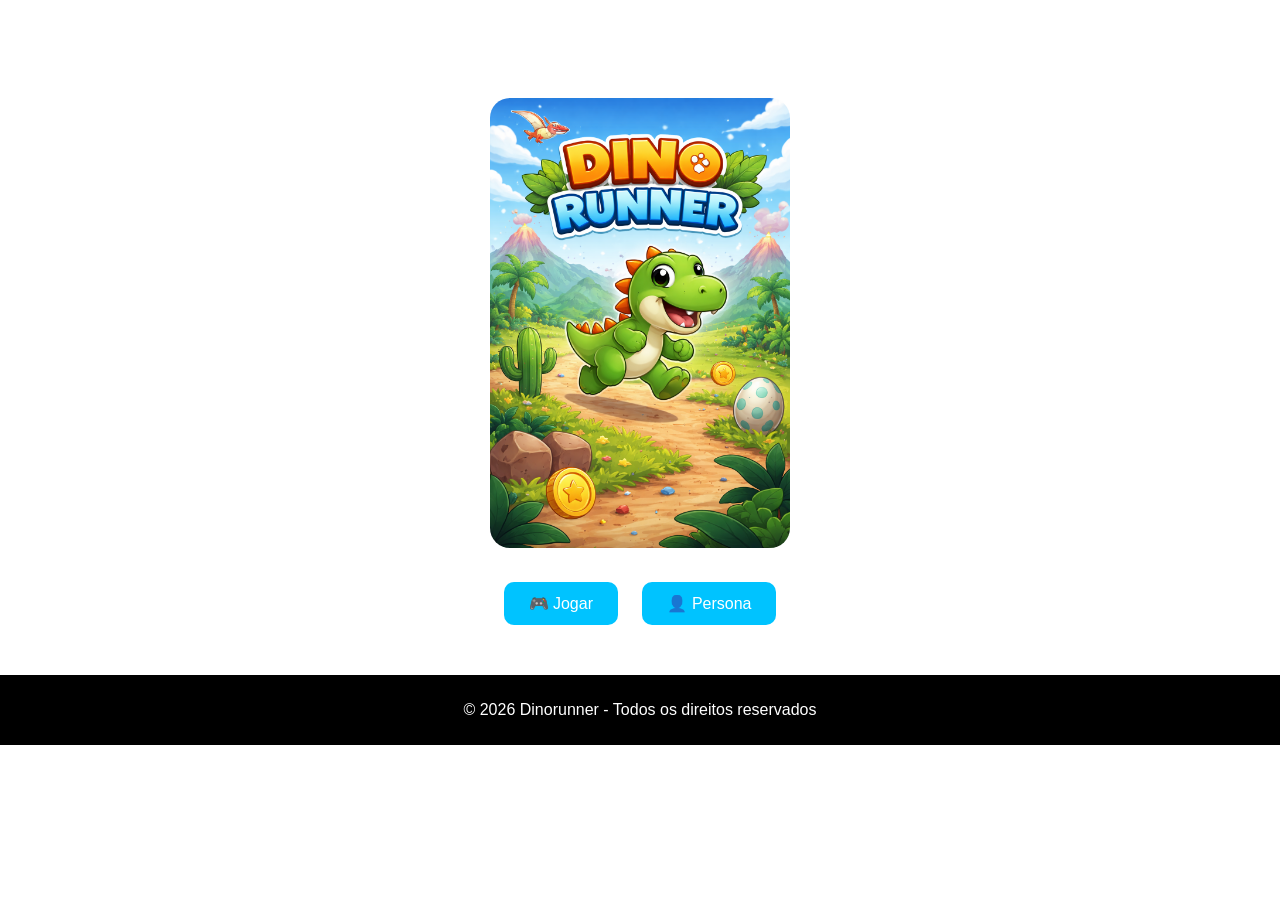
==== index.html @ efaf49b2 "Update index.html" ====
<!DOCTYPE html>
<html lang="pt-br">
<head>
  <meta charset="UTF-8">
  <meta name="viewport" content="width=device-width, initial-scale=1.0">
  <title>DinoRunner</title>
  <link rel="stylesheet" href="style.css">
</head>

<body>

  <header>
    <h1>DinoRunner</h1>
  </header>

  <section class="preview">

    <img src="dino.png.png" class="imagem-jogo">
    <div class="botoes">
      <a href="#" class="botao">🎮 Jogar</a>
      <a href="persona_dino_runner_com_imagem.pdf" target="_blank" class="botao">👤 Persona</a>
    </div>

   </section>

 <footer>
   <p>© 2026 Dinorunner - Todos os direitos reservados</p>
 </footer>

 </body>
 </html>
</body>
</html>
---- style.css ----
body {
  margin: 0;
  font-family: Arial, sans-serif;
  background: url("img_fundo.png.png") no-repeat center center fixed;
  background-size: cover;
  color: white;
  text-align: center;
}

  background-size: cover;
  color: white;
  text-align: center;
}

header {
  background: rgba(0,0,0,0.6);
  padding: 20px;
}

.preview {
  margin-top: 40px;
}

.imagem-jogo {
  width: 300px;
  border-radius: 20px;
}

.botoes {
  margin-top: 20px;
}

.botao {
  display: inline-block;
  margin: 10px;
  padding: 12px 25px;
  background: #00c3ff;
  color: white;
  text-decoration: none;
  border-radius: 10px;
  font-size: 16px;
}

footer {
  background: black;
  padding: 10px;
  margin-top: 40px;
}
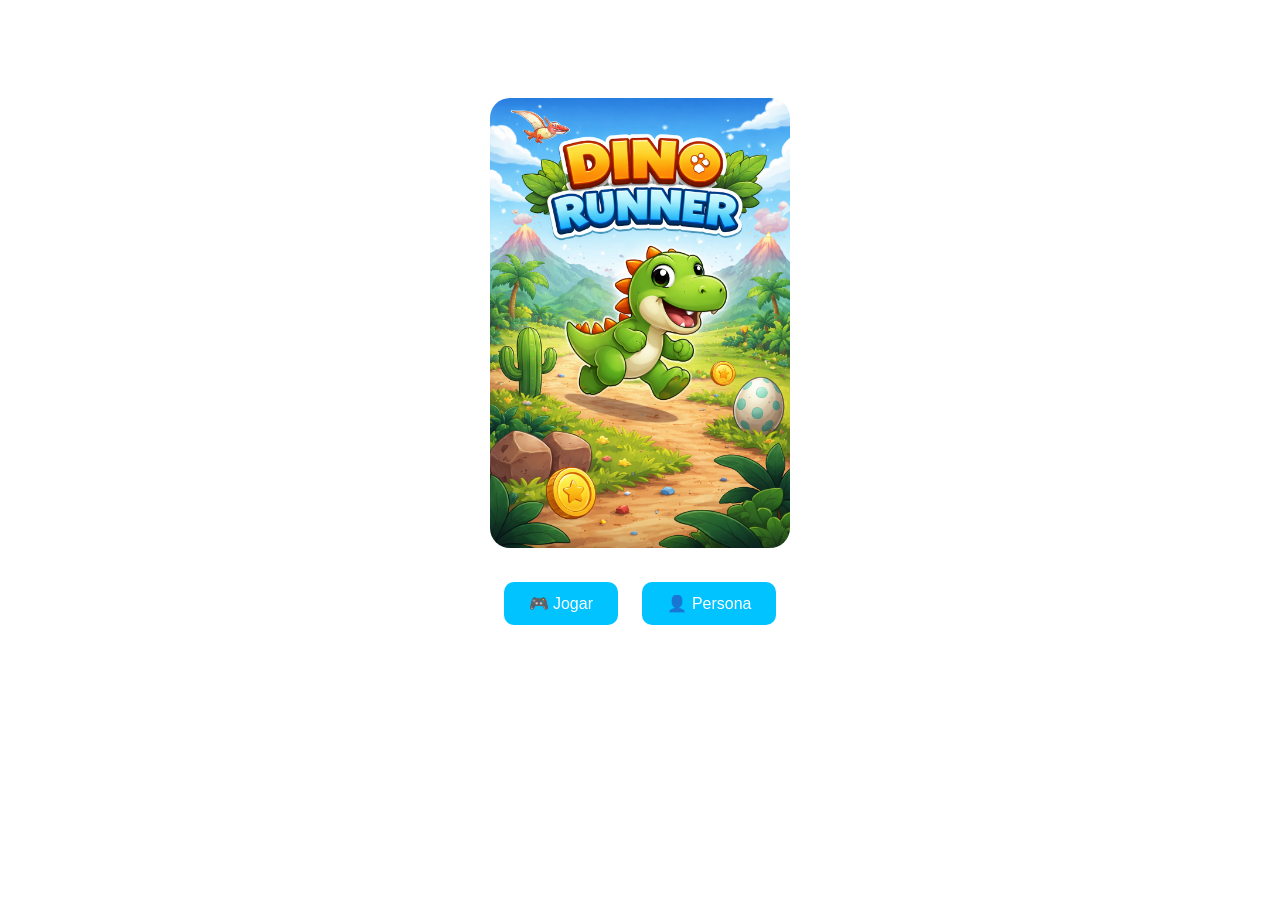
==== commit 64d346e8: "Update index.html" ====
--- a/index.html
+++ b/index.html
@@ -8,25 +8,29 @@
 </head>
 
 <body>
-
-  <header>
-    <h1>DinoRunner</h1>
+ <header class="topo">
+   <h1>DinoRunner</h1>
+ </header>
   </header>
 
   <section class="preview">
 
-    <img src="dino.png.png" class="imagem-jogo">
-    <div class="botoes">
-      <a href="#" class="botao">🎮 Jogar</a>
-      <a href="persona_dino_runner_com_imagem.pdf" target="_blank" class="botao">👤 Persona</a>
-    </div>
+  <img src="dino.png.png" class="imagem-jogo">
 
-   </section>
+  <div class="botoes">
+    <a href="#" class="botao">🎮 Jogar</a>
+    <a href="persona_dino_runner_com_imagem.pdf" target="_blank" class="botao">👤 Persona</a>
+  </div>
 
- <footer>
-   <p>© 2026 Dinorunner - Todos os direitos reservados</p>
- </footer>
+  <div class="sobre">
+    <h2>Sobre o jogo</h2>
+    <p>
+      Prepare-se para correr! Dino Runner é um jogo emocionante onde você controla
+      um dinossauro veloz, desviando de obstáculos e buscando o maior recorde possível.
+    </p>
+  </div>
 
+</section>
  </body>
  </html>
 </body>
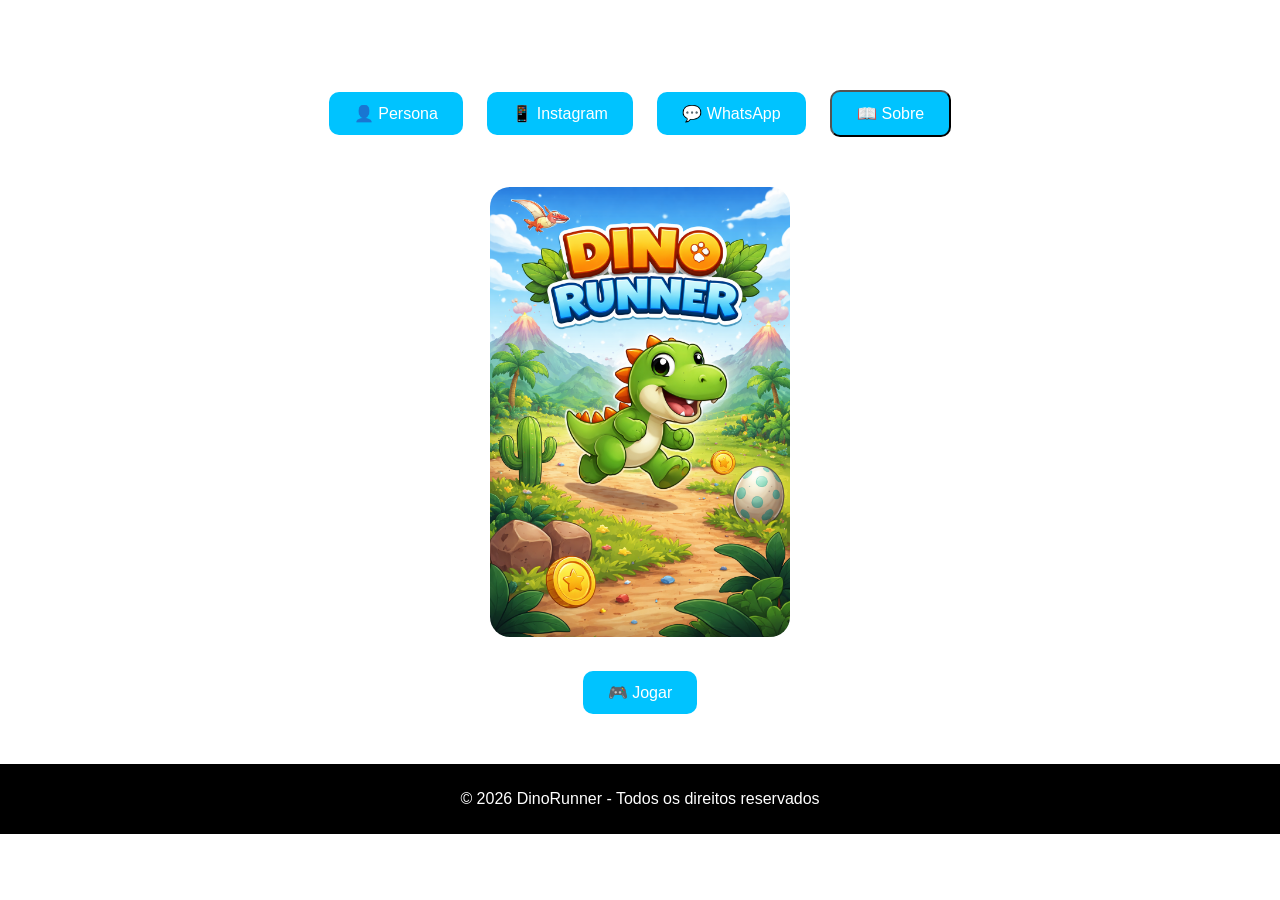
==== commit 77eb0655: "Refactor index.html structure and content" ====
--- a/index.html
+++ b/index.html
@@ -8,30 +8,54 @@
 </head>
 
 <body>
- <header class="topo">
-   <h1>DinoRunner</h1>
- </header>
+
+  <!-- TOPO -->
+  <header class="topo">
+    <h1>DinoRunner</h1>
+
+    <div class="botoes-topo">
+      <a href="persona_dino_runner_com_imagem.pdf" class="botao">👤 Persona</a>
+      <a href="https://www.instagram.com/renatoveigaa/" target="_blank" class="botao">📱 Instagram</a>
+      <a href="https://wa.me/5544997088565" target="_blank" class="botao">💬 WhatsApp</a>
+      <button onclick="mostrarSobre()" class="botao">📖 Sobre</button>
+    </div>
   </header>
 
+  <!-- CONTEÚDO -->
   <section class="preview">
+    <img src="dino.png.png" class="imagem-jogo">
 
-  <img src="dino.png.png" class="imagem-jogo">
+    <div class="botoes">
+      <a href="#" class="botao">🎮 Jogar</a>
+    </div>
+  </section>
 
-  <div class="botoes">
-    <a href="#" class="botao">🎮 Jogar</a>
-    <a href="persona_dino_runner_com_imagem.pdf" target="_blank" class="botao">👤 Persona</a>
-  </div>
-
-  <div class="sobre">
+  <!-- SOBRE (SEM TEXTO ANTIGO) -->
+  <div id="sobre" class="sobre" style="display: none;">
     <h2>Sobre o jogo</h2>
     <p>
-      Prepare-se para correr! Dino Runner é um jogo emocionante onde você controla
-      um dinossauro veloz, desviando de obstáculos e buscando o maior recorde possível.
+      Dino Runner é um jogo onde você controla um dinossauro veloz,
+      desviando de obstáculos e tentando alcançar o maior recorde possível.
     </p>
   </div>
 
-</section>
- </body>
- </html>
+  <!-- RODAPÉ -->
+  <footer>
+    <p>© 2026 DinoRunner - Todos os direitos reservados</p>
+  </footer>
+
+  <!-- SCRIPT (TEM QUE FICAR AQUI EMBAIXO) -->
+  <script>
+    function mostrarSobre() {
+      let sobre = document.getElementById("sobre");
+
+      if (sobre.style.display === "none" || sobre.style.display === "") {
+        sobre.style.display = "block";
+      } else {
+        sobre.style.display = "none";
+      }
+    }
+  </script>
+
 </body>
 </html>
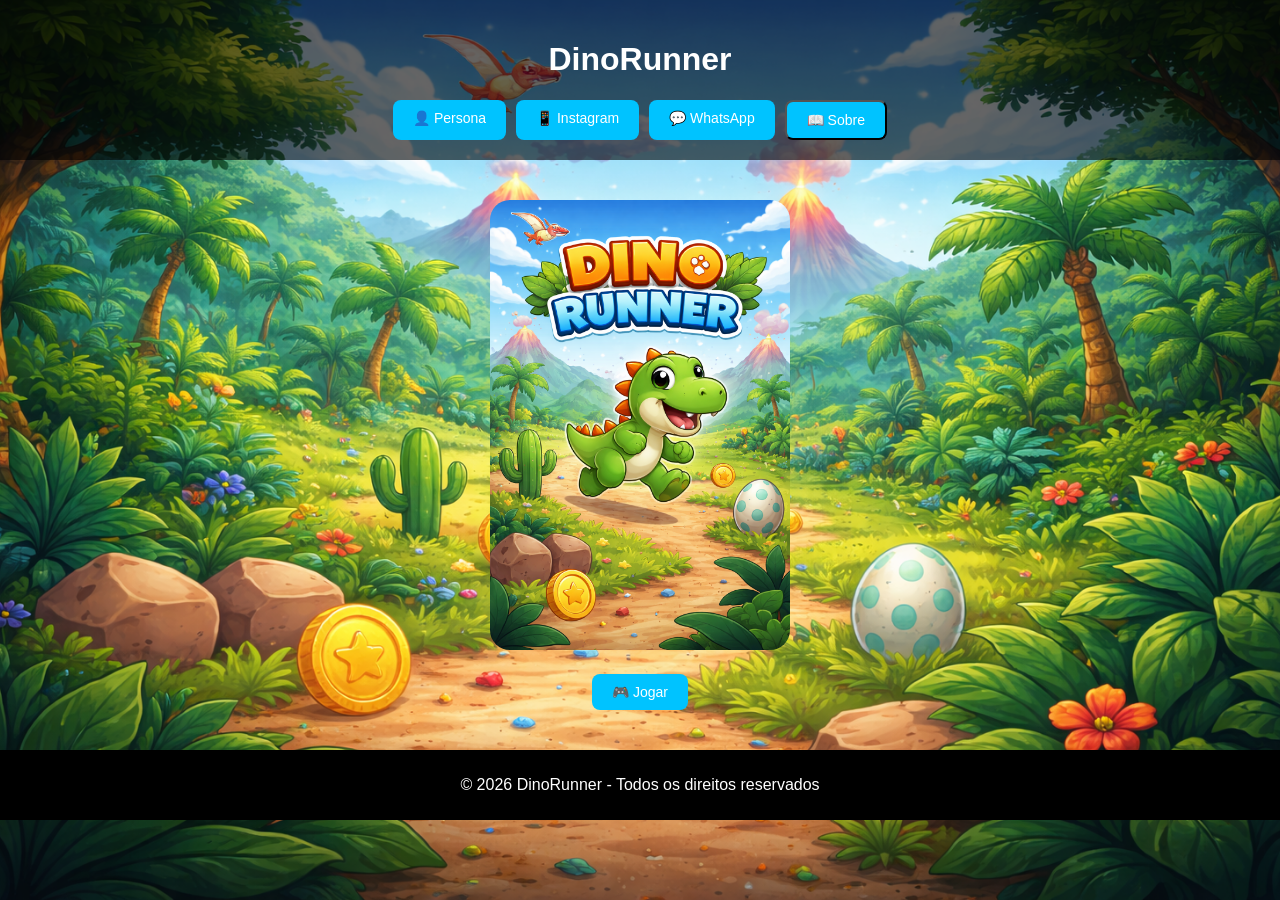
==== commit a44a4bb1: "Update index.html" ====
--- a/index.html
+++ b/index.html
@@ -26,7 +26,7 @@
     <img src="dino.png.png" class="imagem-jogo">
 
     <div class="botoes">
-      <a href="#" class="botao">🎮 Jogar</a>
+      <a href="jogar.html" class="botao">🎮 Jogar</a>
     </div>
   </section>
 
--- a/style.css
+++ b/style.css
@@ -1,20 +1,37 @@
 body {
   margin: 0;
   font-family: Arial, sans-serif;
-  background: url("img_fundo.png.png") no-repeat center center fixed;
+  background: url("img.fundo.png.png") no-repeat center center fixed;
   background-size: cover;
+  text-align: center;
   color: white;
-  text-align: center;
-}
-
-  background-size: cover;
-  color: white;
-  text-align: center;
 }
 
 header {
   background: rgba(0,0,0,0.6);
   padding: 20px;
+}
+
+.botoes-topo {
+  display: flex;
+  justify-content: center;
+  gap: 10px;
+  flex-wrap: wrap;
+}
+
+/* BOTÕES MENORES */
+.botao {
+  display: inline-block;
+  padding: 10px 20px; /* menor */
+  background: #00c3ff;
+  color: white;
+  text-decoration: none;
+  border-radius: 8px;
+  font-size: 14px; /* menor */
+}
+
+.botao:hover {
+  background: #0099cc;
 }
 
 .preview {
@@ -30,15 +47,12 @@
   margin-top: 20px;
 }
 
-.botao {
-  display: inline-block;
-  margin: 10px;
-  padding: 12px 25px;
-  background: #00c3ff;
-  color: white;
-  text-decoration: none;
+.sobre {
+  background: rgba(255,255,255,0.8);
+  color: black;
+  margin: 30px;
+  padding: 20px;
   border-radius: 10px;
-  font-size: 16px;
 }
 
 footer {
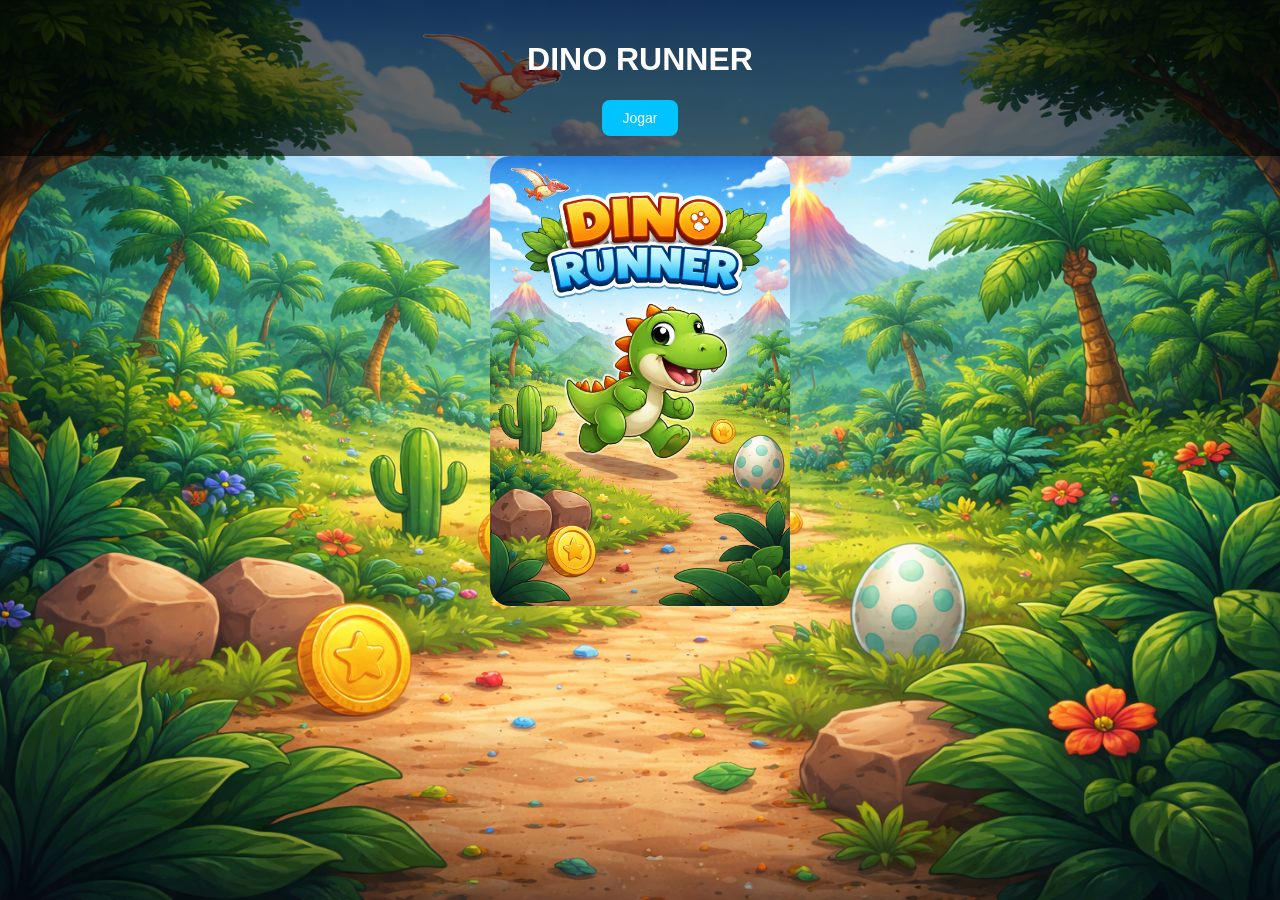
==== commit e8cff16a: "Update index.html" ====
--- a/index.html
+++ b/index.html
@@ -1,61 +1,25 @@
 <!DOCTYPE html>
 <html lang="pt-br">
 <head>
-  <meta charset="UTF-8">
-  <meta name="viewport" content="width=device-width, initial-scale=1.0">
-  <title>DinoRunner</title>
-  <link rel="stylesheet" href="style.css">
+    <meta charset="UTF-8">
+    <title>Dino Runner</title>
+
+    <link rel="stylesheet" href="../style.css">
 </head>
 
 <body>
 
-  <!-- TOPO -->
-  <header class="topo">
-    <h1>DinoRunner</h1>
+    <header class="topo">
+        <h1>DINO RUNNER</h1>
 
-    <div class="botoes-topo">
-      <a href="persona_dino_runner_com_imagem.pdf" class="botao">👤 Persona</a>
-      <a href="https://www.instagram.com/renatoveigaa/" target="_blank" class="botao">📱 Instagram</a>
-      <a href="https://wa.me/5544997088565" target="_blank" class="botao">💬 WhatsApp</a>
-      <button onclick="mostrarSobre()" class="botao">📖 Sobre</button>
+        <div class="botoes-topo">
+            <a href="jogar.html" class="botao">Jogar</a>
+        </div>
+    </header>
+
+    <div class="container">
+        <img src="../dino.png.png" class="imagem-jogo">
     </div>
-  </header>
-
-  <!-- CONTEÚDO -->
-  <section class="preview">
-    <img src="dino.png.png" class="imagem-jogo">
-
-    <div class="botoes">
-      <a href="jogar.html" class="botao">🎮 Jogar</a>
-    </div>
-  </section>
-
-  <!-- SOBRE (SEM TEXTO ANTIGO) -->
-  <div id="sobre" class="sobre" style="display: none;">
-    <h2>Sobre o jogo</h2>
-    <p>
-      Dino Runner é um jogo onde você controla um dinossauro veloz,
-      desviando de obstáculos e tentando alcançar o maior recorde possível.
-    </p>
-  </div>
-
-  <!-- RODAPÉ -->
-  <footer>
-    <p>© 2026 DinoRunner - Todos os direitos reservados</p>
-  </footer>
-
-  <!-- SCRIPT (TEM QUE FICAR AQUI EMBAIXO) -->
-  <script>
-    function mostrarSobre() {
-      let sobre = document.getElementById("sobre");
-
-      if (sobre.style.display === "none" || sobre.style.display === "") {
-        sobre.style.display = "block";
-      } else {
-        sobre.style.display = "none";
-      }
-    }
-  </script>
 
 </body>
 </html>
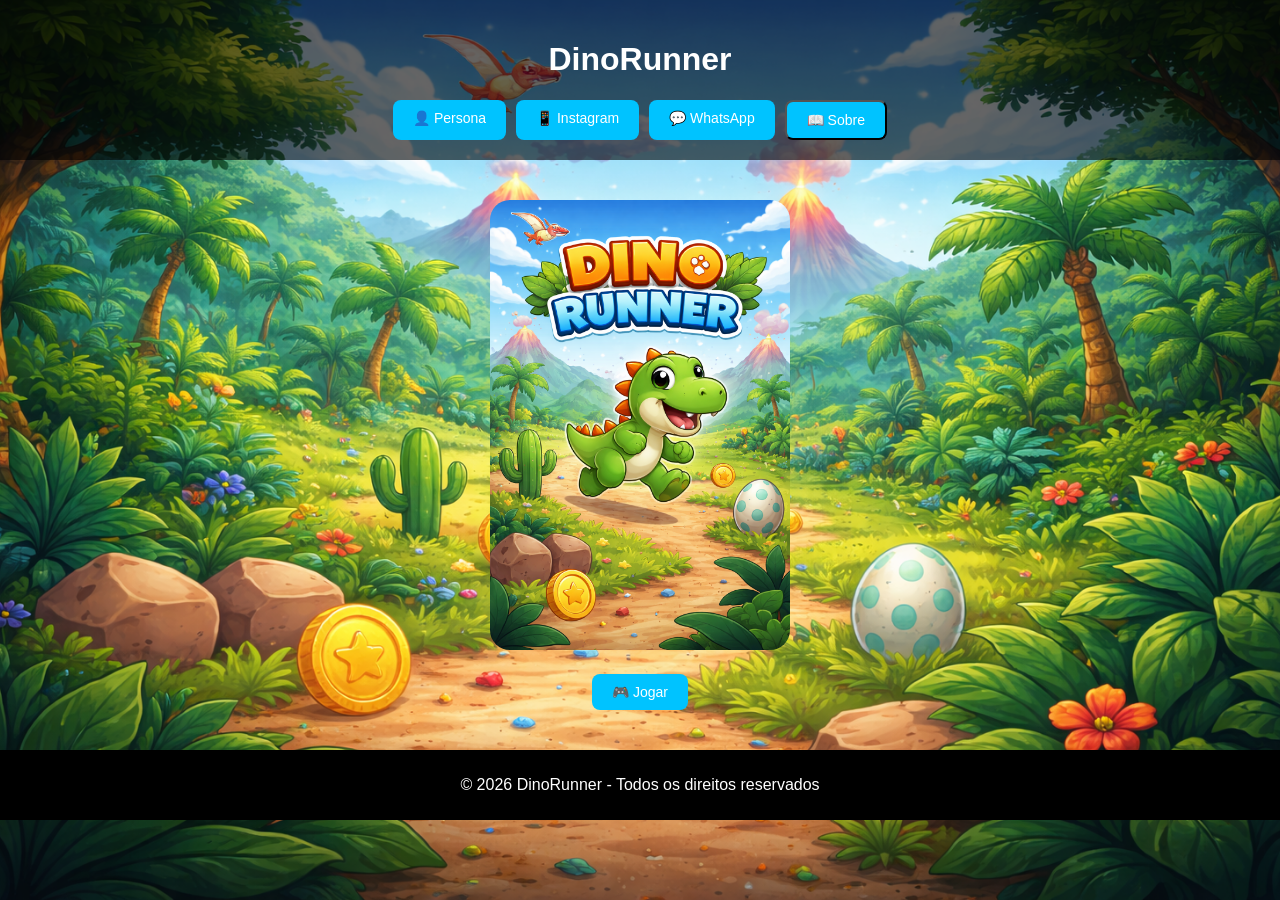
==== commit 093098d7: "Update index.html for improved layout and content" ====
--- a/index.html
+++ b/index.html
@@ -1,25 +1,61 @@
 <!DOCTYPE html>
 <html lang="pt-br">
 <head>
-    <meta charset="UTF-8">
-    <title>Dino Runner</title>
-
-    <link rel="stylesheet" href="../style.css">
+  <meta charset="UTF-8">
+  <meta name="viewport" content="width=device-width, initial-scale=1.0">
+  <title>DinoRunner</title>
+  <link rel="stylesheet" href="style.css">
 </head>
 
 <body>
 
-    <header class="topo">
-        <h1>DINO RUNNER</h1>
+  <!-- TOPO -->
+  <header class="topo">
+    <h1>DinoRunner</h1>
 
-        <div class="botoes-topo">
-            <a href="jogar.html" class="botao">Jogar</a>
-        </div>
-    </header>
+    <div class="botoes-topo">
+      <a href="persona_dino_runner_com_imagem.pdf" class="botao">👤 Persona</a>
+      <a href="https://www.instagram.com/renatoveigaa/" target="_blank" class="botao">📱 Instagram</a>
+      <a href="https://wa.me/5544997088565" target="_blank" class="botao">💬 WhatsApp</a>
+      <button onclick="mostrarSobre()" class="botao">📖 Sobre</button>
+    </div>
+  </header>
 
-    <div class="container">
-        <img src="../dino.png.png" class="imagem-jogo">
+  <!-- CONTEÚDO -->
+  <section class="preview">
+    <img src="dino.png.png" class="imagem-jogo">
+
+    <div class="botoes">
+      <a href="jogar.html" class="botao">🎮 Jogar</a>
     </div>
+  </section>
+
+  <!-- SOBRE (SEM TEXTO ANTIGO) -->
+  <div id="sobre" class="sobre" style="display: none;">
+    <h2>Sobre o jogo</h2>
+    <p>
+      Dino Runner é um jogo onde você controla um dinossauro veloz,
+      desviando de obstáculos e tentando alcançar o maior recorde possível.
+    </p>
+  </div>
+
+  <!-- RODAPÉ -->
+  <footer>
+    <p>© 2026 DinoRunner - Todos os direitos reservados</p>
+  </footer>
+
+  <!-- SCRIPT (TEM QUE FICAR AQUI EMBAIXO) -->
+  <script>
+    function mostrarSobre() {
+      let sobre = document.getElementById("sobre");
+
+      if (sobre.style.display === "none" || sobre.style.display === "") {
+        sobre.style.display = "block";
+      } else {
+        sobre.style.display = "none";
+      }
+    }
+  </script>
 
 </body>
 </html>
--- a/style.css
+++ b/style.css
@@ -1,62 +1,62 @@
 body {
-  margin: 0;
-  font-family: Arial, sans-serif;
-  background: url("img.fundo.png.png") no-repeat center center fixed;
-  background-size: cover;
-  text-align: center;
-  color: white;
+    margin: 0;
+    font-family: Arial, sans-serif;
+    background: url("img.fundo.png.png") no-repeat center center fixed;
+    background-size: cover;
+    text-align: center;
+    color: white;
 }
 
 header {
-  background: rgba(0,0,0,0.6);
-  padding: 20px;
+    background: rgba(0,0,0,0.6);
+    padding: 20px;
 }
 
 .botoes-topo {
-  display: flex;
-  justify-content: center;
-  gap: 10px;
-  flex-wrap: wrap;
+    display: flex;
+    justify-content: center;
+    gap: 10px;
+    flex-wrap: wrap;
 }
 
 /* BOTÕES MENORES */
 .botao {
-  display: inline-block;
-  padding: 10px 20px; /* menor */
-  background: #00c3ff;
-  color: white;
-  text-decoration: none;
-  border-radius: 8px;
-  font-size: 14px; /* menor */
+    display: inline-block;
+    padding: 10px 20px;
+    background: #00c3ff;
+    color: white;
+    text-decoration: none;
+    border-radius: 8px;
+    font-size: 14px;
 }
 
 .botao:hover {
-  background: #0099cc;
+    background: #0099cc;
 }
 
 .preview {
-  margin-top: 40px;
+    margin-top: 40px;
 }
 
 .imagem-jogo {
-  width: 300px;
-  border-radius: 20px;
+    width: 300px;
+    border-radius: 20px;
 }
 
 .botoes {
-  margin-top: 20px;
+    margin-top: 20px;
 }
 
 .sobre {
-  background: rgba(255,255,255,0.8);
-  color: black;
-  margin: 30px;
-  padding: 20px;
-  border-radius: 10px;
+    background: rgba(255,255,255,0.8);
+    color: black;
+    margin: 30px;
+    padding: 20px;
+    border-radius: 10px;
 }
 
 footer {
-  background: black;
-  padding: 10px;
-  margin-top: 40px;
+    background: black;
+    padding: 10px;
+    margin-top: 40px;
 }
